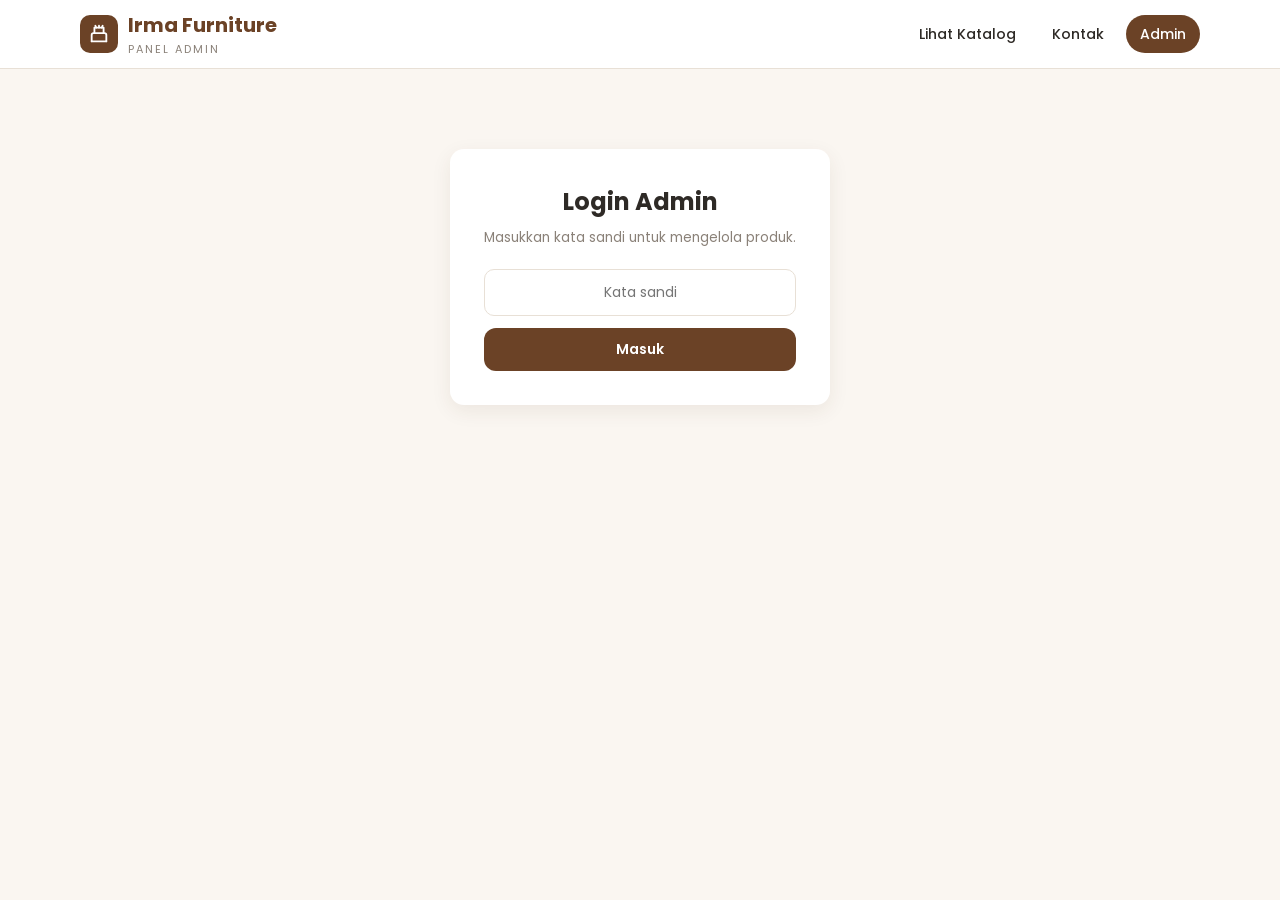
==== admin.html @ 3d23e640 "Katalog online Irma Furniture - toko furniture" ====
<!DOCTYPE html>
<html lang="id">
<head>
  <meta charset="UTF-8" />
  <meta name="viewport" content="width=device-width, initial-scale=1.0" />
  <title>Admin - Irma Furniture</title>
  <link rel="preconnect" href="https://fonts.googleapis.com" />
  <link rel="preconnect" href="https://fonts.gstatic.com" crossorigin />
  <link href="https://fonts.googleapis.com/css2?family=Poppins:wght@400;500;600;700&display=swap" rel="stylesheet" />
  <link rel="stylesheet" href="css/style.css" />
</head>
<body>

  <header class="topbar">
    <div class="wadah nav">
      <a href="index.html" class="brand">
        <span class="brand-icon">
          <svg width="22" height="22" viewBox="0 0 24 24" fill="none" stroke="#fff" stroke-width="2" stroke-linecap="round" stroke-linejoin="round">
            <path d="M4 20v-7a2 2 0 0 1 2-2h12a2 2 0 0 1 2 2v7" />
            <path d="M4 20h16" />
            <path d="M7 11V5h10v6" />
            <path d="M9 5l-1-2M12 5V3M15 5l1-2" />
          </svg>
        </span>
        <span class="brand-nama">Irma Furniture<small>Panel Admin</small></span>
      </a>
      <nav class="nav-links">
        <a href="index.html">Lihat Katalog</a>
        <a href="kontak.html">Kontak</a>
        <a href="admin.html" class="aktif">Admin</a>
      </nav>
    </div>
  </header>

  <main class="wadah isi-admin">

    <!-- Login -->
    <section class="login-kartu" id="kartuLogin">
      <h2>Login Admin</h2>
      <p>Masukkan kata sandi untuk mengelola produk.</p>
      <div class="pesan-salah" id="pesanSalah">Kata sandi salah. Silakan coba lagi.</div>
      <form id="formLogin">
        <input type="password" id="inputPassword" placeholder="Kata sandi" autocomplete="current-password" />
        <button type="submit" class="btn btn-utama">Masuk</button>
      </form>
    </section>

    <!-- Panel -->
    <section id="panelAdmin" style="display:none;">
      <div class="kepala-admin">
        <h1>Kelola Produk</h1>
        <div class="tombol-pakai">
          <button type="button" class="btn btn-utama" id="btnTambah">+ Tambah Produk</button>
          <button type="button" class="btn btn-garis" id="btnDownload">Download products.js</button>
          <button type="button" class="btn btn-garis btn-kecil" id="btnKeluar">Keluar</button>
        </div>
      </div>

      <div class="baris-alat">
        <input type="text" class="cari-admin" id="cariAdmin" placeholder="Cari produk..." />
        <span id="jumlahProduk" style="font-size:13px;color:var(--warna-abu);"></span>
      </div>

      <div class="tabel-admin">
        <table>
          <thead>
            <tr>
              <th>Foto</th>
              <th>Nama</th>
              <th>Kategori</th>
              <th>Harga</th>
              <th>Stok</th>
              <th>Aksi</th>
            </tr>
          </thead>
          <tbody id="tbodyProduk"></tbody>
        </table>
        <div class="kosong" id="adminKosong" style="display:none;">
          <h3>Belum ada produk</h3>
          <p>Klik "Tambah Produk" untuk mulai mengisi katalog.</p>
        </div>
      </div>

      <div class="baris-alat" style="margin-top:20px;">
        <p style="font-size:13px;color:var(--warna-abu);line-height:1.7;">
          <strong style="color:var(--warna-teks);">Cara publish perubahan:</strong> klik <b>Download products.js</b>, ganti file
          <code>data/products.js</code> di komputer Anda dengan hasil unduhan, lalu upload ulang seluruh folder ke hosting
          (mis. Netlify via drag &amp; drop). Pengunjung langsung melihat produk terbaru.
        </p>
      </div>
    </section>
  </main>

  <!-- Modal form produk -->
  <div class="lapisan" id="lapisanForm">
    <div class="modal">
      <h2 id="judulModal">Tambah Produk</h2>
      <form id="formProduk">
        <div class="medan">
          <label for="pNama">Nama Produk *</label>
          <input type="text" id="pNama" required placeholder="cth. Meja Makan Kayu Jati" />
        </div>
        <div class="kepala-form">
          <div class="medan">
            <label for="pKategori">Kategori *</label>
            <select id="pKategori" required></select>
          </div>
          <div class="medan">
            <label for="pHarga">Harga (Rp) *</label>
            <input type="number" id="pHarga" required min="0" placeholder="cth. 1500000" />
          </div>
          <div class="medan">
            <label for="pStok">Status Stok</label>
            <select id="pStok">
              <option value="Tersedia">Tersedia</option>
              <option value="Terbatas">Terbatas</option>
              <option value="Pesanan">Made by order</option>
            </select>
          </div>
        </div>
        <div class="medan">
          <label>Foto Produk (minimal 1, isi nama file di folder images/produk)</label>
          <div id="daftarFoto"></div>
          <button type="button" class="btn btn-garis btn-kecil" id="btnTambahFoto" style="margin-top:8px;">+ Tambah kolom foto</button>
        </div>
        <div class="medan">
          <label for="pDeskripsi">Deskripsi *</label>
          <textarea id="pDeskripsi" required placeholder="Jelaskan bahan, ukuran, keunggulan produk..."></textarea>
        </div>
        <div class="tombol-modal">
          <button type="button" class="btn btn-garis" id="btnBatal">Batal</button>
          <button type="submit" class="btn btn-utama">Simpan Produk</button>
        </div>
      </form>
    </div>
  </div>

  <script src="data/products.js"></script>
  <script src="js/ui.js"></script>
  <script src="js/admin.js"></script>
</body>
</html>
---- css/style.css ----
/* ==========================================================
   IRMA FURNITURE - style.css
   ========================================================== */
:root {
  --warna-utama: #6B4226;
  --warna-utama-gelap: #4E2E18;
  --warna-aksen: #E07B39;
  --warna-bg: #FAF6F1;
  --warna-kartu: #ffffff;
  --warna-teks: #2E2A26;
  --warna-abu: #8A8178;
  --warna-garis: #E8E0D6;
  --radius: 14px;
  --bayangan: 0 6px 20px rgba(75, 46, 24, 0.08);
}

* { margin: 0; padding: 0; box-sizing: border-box; }

html { scroll-behavior: smooth; }

body {
  font-family: 'Poppins', system-ui, -apple-system, sans-serif;
  background: var(--warna-bg);
  color: var(--warna-teks);
  line-height: 1.6;
}

img { max-width: 100%; display: block; }
a { text-decoration: none; color: inherit; }
ul { list-style: none; }

.wadah { max-width: 1160px; margin: 0 auto; padding: 0 20px; }

/* ---------- Header ---------- */
.topbar {
  position: sticky;
  top: 0;
  z-index: 50;
  background: rgba(255, 255, 255, 0.95);
  backdrop-filter: blur(8px);
  border-bottom: 1px solid var(--warna-garis);
}

.nav {
  display: flex;
  align-items: center;
  justify-content: space-between;
  height: 68px;
}

.brand { display: flex; align-items: center; gap: 10px; font-weight: 700; }

.brand-icon {
  width: 38px;
  height: 38px;
  border-radius: 10px;
  background: var(--warna-utama);
  display: flex;
  align-items: center;
  justify-content: center;
  flex-shrink: 0;
}

.brand-nama { font-size: 20px; color: var(--warna-utama); }
.brand-nama small { display: block; font-size: 11px; font-weight: 400; color: var(--warna-abu); letter-spacing: 2px; text-transform: uppercase; }

.nav-links { display: flex; align-items: center; gap: 8px; }
.nav-links a {
  padding: 8px 14px;
  border-radius: 999px;
  font-size: 14px;
  font-weight: 500;
  color: var(--warna-teks);
  transition: background 0.2s, color 0.2s;
}
.nav-links a:hover { background: #F1E9DE; color: var(--warna-utama); }
.nav-links a.aktif { background: var(--warna-utama); color: #fff; }

.tombol-wa {
  background: #25D366;
  color: #fff !important;
}
.tombol-wa:hover { background: #1fb959 !important; color: #fff !important; }

/* ---------- Hero ---------- */
.hero {
  background: linear-gradient(120deg, var(--warna-utama) 0%, #8a5a33 60%, var(--warna-aksen) 100%);
  color: #fff;
  padding: 64px 0 56px;
  text-align: center;
}

.hero h1 { font-size: clamp(26px, 4.5vw, 40px); font-weight: 700; line-height: 1.25; }
.hero p { margin-top: 10px; opacity: 0.92; font-size: 15px; max-width: 620px; margin-inline: auto; }

.cari-kotak {
  margin-top: 28px;
  display: flex;
  max-width: 520px;
  margin-inline: auto;
  background: #fff;
  border-radius: 999px;
  overflow: hidden;
  box-shadow: 0 10px 30px rgba(0, 0, 0, 0.15);
}

.cari-kotak input {
  flex: 1;
  border: none;
  outline: none;
  padding: 14px 22px;
  font-size: 15px;
  font-family: inherit;
  color: var(--warna-teks);
  background: transparent;
}

.cari-kotak button {
  border: none;
  background: var(--warna-utama-gelap);
  color: #fff;
  padding: 0 26px;
  font-family: inherit;
  font-weight: 600;
  font-size: 14px;
  cursor: pointer;
  transition: background 0.2s;
}
.cari-kotak button:hover { background: #3a200e; }

/* ---------- Filter / Kategori ---------- */
.bilah-filter { background: #fff; border-bottom: 1px solid var(--warna-garis); padding: 18px 0; }

.filter-baris { display: flex; flex-wrap: wrap; gap: 12px; align-items: center; justify-content: space-between; }

.pil-kategori { display: flex; flex-wrap: wrap; gap: 8px; }

.pil {
  padding: 8px 16px;
  border-radius: 999px;
  border: 1.5px solid var(--warna-garis);
  background: #fff;
  font-family: inherit;
  font-size: 13.5px;
  font-weight: 500;
  cursor: pointer;
  transition: all 0.2s;
  color: var(--warna-teks);
}
.pil:hover { border-color: var(--warna-aksen); color: var(--warna-aksen); }
.pil.aktif { background: var(--warna-utama); border-color: var(--warna-utama); color: #fff; }

.filter-harga { display: flex; align-items: center; gap: 8px; flex-wrap: wrap; }
.filter-harga label { font-size: 13px; color: var(--warna-abu); }
.filter-harga input {
  width: 110px;
  padding: 8px 10px;
  border: 1.5px solid var(--warna-garis);
  border-radius: 10px;
  font-family: inherit;
  font-size: 13px;
  outline: none;
}
.filter-harga input:focus { border-color: var(--warna-aksen); }

.urut {
  padding: 8px 12px;
  border: 1.5px solid var(--warna-garis);
  border-radius: 10px;
  font-family: inherit;
  font-size: 13px;
  background: #fff;
  outline: none;
  cursor: pointer;
}

/* ---------- Grid Produk ---------- */
.bagian-produk { padding: 40px 0 64px; }

.judul-bagian { font-size: 22px; font-weight: 700; margin-bottom: 6px; }
.keterangan-bagian { color: var(--warna-abu); font-size: 14px; margin-bottom: 24px; }

.grid {
  display: grid;
  grid-template-columns: repeat(auto-fill, minmax(250px, 1fr));
  gap: 22px;
}

.kartu {
  background: var(--warna-kartu);
  border-radius: var(--radius);
  overflow: hidden;
  box-shadow: var(--bayangan);
  transition: transform 0.25s, box-shadow 0.25s;
  display: flex;
  flex-direction: column;
}
.kartu:hover { transform: translateY(-5px); box-shadow: 0 14px 34px rgba(75, 46, 24, 0.15); }

.kartu-foto { position: relative; aspect-ratio: 4 / 3; overflow: hidden; background: #F1E9DE; }
.kartu-foto img { width: 100%; height: 100%; object-fit: cover; transition: transform 0.3s; }
.kartu:hover .kartu-foto img { transform: scale(1.05); }

.lencana-kategori {
  position: absolute;
  top: 12px;
  left: 12px;
  background: rgba(43, 26, 12, 0.78);
  color: #fff;
  font-size: 11.5px;
  font-weight: 600;
  padding: 4px 10px;
  border-radius: 999px;
  letter-spacing: 0.3px;
}

.kartu-badan { padding: 16px 18px 18px; display: flex; flex-direction: column; gap: 6px; flex: 1; }
.kartu-badan h3 { font-size: 16px; font-weight: 600; line-height: 1.35; }
.kartu-harga { color: var(--warna-aksen); font-weight: 700; font-size: 17px; }
.kartu-stok { font-size: 12.5px; color: var(--warna-abu); }
.kartu-stok.ok { color: #2e8b57; font-weight: 600; }
.kartu-stok.hati-hati { color: #c98a1b; font-weight: 600; }
.kartu-tombol { margin-top: auto; padding-top: 10px; }

.btn {
  display: inline-flex;
  align-items: center;
  justify-content: center;
  gap: 8px;
  padding: 11px 20px;
  border-radius: 12px;
  border: none;
  font-family: inherit;
  font-size: 14px;
  font-weight: 600;
  cursor: pointer;
  transition: all 0.2s;
}
.btn-utama { background: var(--warna-utama); color: #fff; width: 100%; }
.btn-utama:hover { background: var(--warna-utama-gelap); }
.btn-wa { background: #25D366; color: #fff; }
.btn-wa:hover { background: #1fb959; }
.btn-garis { background: transparent; border: 1.5px solid var(--warna-garis); color: var(--warna-teks); }
.btn-garis:hover { border-color: var(--warna-utama); color: var(--warna-utama); }
.btn-kecil { padding: 7px 14px; font-size: 13px; border-radius: 10px; }
.btn-merah { background: #d9534f; color: #fff; }
.btn-merah:hover { background: #c9302c; }

.kosong { text-align: center; padding: 60px 20px; color: var(--warna-abu); }
.kosong h3 { font-size: 18px; margin-bottom: 6px; color: var(--warna-teks); }

/* ---------- Halaman Detail ---------- */
.isi-detail { padding: 36px 0 64px; }
.penunjuk { margin-bottom: 18px; font-size: 14px; }
.penunjuk a { color: var(--warna-utama); font-weight: 500; }

.susunan-detail { display: grid; grid-template-columns: 1.1fr 1fr; gap: 40px; align-items: start; }

.galeri-utama {
  border-radius: var(--radius);
  overflow: hidden;
  aspect-ratio: 4 / 3;
  background: #F1E9DE;
  box-shadow: var(--bayangan);
}
.galeri-utama img { width: 100%; height: 100%; object-fit: cover; }

.galeri-mini { display: flex; gap: 10px; margin-top: 12px; }
.galeri-mini img {
  width: 76px;
  height: 60px;
  object-fit: cover;
  border-radius: 10px;
  cursor: pointer;
  border: 2.5px solid transparent;
  opacity: 0.75;
  transition: all 0.2s;
}
.galeri-mini img.aktif, .galeri-mini img:hover { border-color: var(--warna-aksen); opacity: 1; }

.info-detail .lencana-kategori { position: static; display: inline-block; background: var(--warna-utama); margin-bottom: 12px; }
.info-detail h1 { font-size: clamp(22px, 3vw, 30px); line-height: 1.3; margin-bottom: 10px; }
.harga-besar { font-size: 26px; font-weight: 700; color: var(--warna-aksen); margin-bottom: 6px; }
.stok-info { display: inline-block; font-size: 13px; font-weight: 600; padding: 4px 12px; border-radius: 999px; margin-bottom: 18px; }
.stok-info.ok { background: #e3f4ea; color: #2e8b57; }
.stok-info.hati-hati { background: #fdf0dd; color: #b9730f; }
.stok-info.pesan { background: #eee9f5; color: #6d4fa3; }

.garis-pisah { border: none; border-top: 1px solid var(--warna-garis); margin: 20px 0; }

.deskripsi h3 { font-size: 16px; margin-bottom: 8px; }
.deskripsi p { color: #5a534b; font-size: 15px; }

.pesan-baris { display: flex; flex-wrap: wrap; gap: 14px; align-items: center; margin-top: 24px; }
.pilih-jumlah { display: flex; align-items: center; border: 1.5px solid var(--warna-garis); border-radius: 12px; overflow: hidden; }
.pilih-jumlah button { width: 40px; height: 44px; border: none; background: #fff; font-size: 18px; cursor: pointer; color: var(--warna-utama); }
.pilih-jumlah input { width: 52px; text-align: center; border: none; font-family: inherit; font-size: 15px; font-weight: 600; outline: none; height: 44px; }
.pesan-baris .btn-wa { flex: 1; min-width: 200px; padding: 13px; }

.catatan { margin-top: 14px; font-size: 13px; color: var(--warna-abu); }

/* ---------- Halaman Kontak ---------- */
.isi-kontak { padding: 48px 0 64px; }
.kolom-kontak { display: grid; grid-template-columns: 1fr 1fr; gap: 34px; }

.kartu-info { background: #fff; border-radius: var(--radius); padding: 26px; box-shadow: var(--bayangan); }
.kartu-info h2 { font-size: 19px; margin-bottom: 18px; }
.baris-info { display: flex; gap: 14px; margin-bottom: 16px; align-items: flex-start; }
.ikon-info {
  width: 42px;
  height: 42px;
  flex-shrink: 0;
  border-radius: 12px;
  background: #F1E9DE;
  display: flex;
  align-items: center;
  justify-content: center;
  color: var(--warna-utama);
}
.baris-info b { display: block; font-size: 14.5px; }
.baris-info span { font-size: 13.5px; color: var(--warna-abu); }

.form-kartu { background: #fff; border-radius: var(--radius); padding: 26px; box-shadow: var(--bayangan); }
.form-kartu h2 { font-size: 19px; margin-bottom: 18px; }
.medan { margin-bottom: 16px; }
.medan label { display: block; font-size: 13.5px; font-weight: 600; margin-bottom: 6px; }
.medan input, .medan select, .medan textarea {
  width: 100%;
  padding: 11px 14px;
  border: 1.5px solid var(--warna-garis);
  border-radius: 10px;
  font-family: inherit;
  font-size: 14px;
  outline: none;
  transition: border-color 0.2s;
}
.medan input:focus, .medan select:focus, .medan textarea:focus { border-color: var(--warna-aksen); }
.medan textarea { resize: vertical; min-height: 90px; }
.form-kartu .btn-wa { width: 100%; padding: 13px; }

/* ---------- Halaman Admin ---------- */
.isi-admin { padding: 40px 0 64px; min-height: 60vh; }

.login-kartu {
  max-width: 380px;
  margin: 40px auto;
  background: #fff;
  border-radius: var(--radius);
  box-shadow: var(--bayangan);
  padding: 34px;
  text-align: center;
}
.login-kartu h2 { margin-bottom: 6px; }
.login-kartu p { font-size: 13.5px; color: var(--warna-abu); margin-bottom: 20px; }
.login-kartu input {
  width: 100%;
  padding: 12px 14px;
  border: 1.5px solid var(--warna-garis);
  border-radius: 10px;
  font-family: inherit;
  font-size: 14px;
  outline: none;
  margin-bottom: 12px;
  text-align: center;
}
.login-kartu input:focus { border-color: var(--warna-aksen); }

.pesan-salah { background: #fdecea; color: #c9302c; font-size: 13px; padding: 10px; border-radius: 8px; margin-bottom: 12px; display: none; }

.kepala-admin { display: flex; flex-wrap: wrap; gap: 12px; align-items: center; justify-content: space-between; margin-bottom: 24px; }
.kepala-admin h1 { font-size: 24px; }
.tombol-pakai { display: flex; gap: 10px; flex-wrap: wrap; }

.baris-alat { display: flex; flex-wrap: wrap; gap: 14px; align-items: center; justify-content: space-between; margin-bottom: 20px; padding: 16px 20px; background: #fff; border-radius: var(--radius); box-shadow: var(--bayangan); }
.baris-alat .cari-admin { flex: 1; min-width: 200px; padding: 10px 14px; border: 1.5px solid var(--warna-garis); border-radius: 10px; font-family: inherit; outline: none; }
.baris-alat .cari-admin:focus { border-color: var(--warna-aksen); }

.tabel-admin { background: #fff; border-radius: var(--radius); box-shadow: var(--bayangan); overflow-x: auto; }
.tabel-admin table { width: 100%; border-collapse: collapse; min-width: 640px; }
.tabel-admin th, .tabel-admin td { text-align: left; padding: 13px 16px; font-size: 13.5px; border-bottom: 1px solid var(--warna-garis); }
.tabel-admin th { background: #FBF7F2; color: var(--warna-abu); font-size: 12px; text-transform: uppercase; letter-spacing: 0.5px; }
.tabel-admin tr:last-child td { border-bottom: none; }
.tabel-admin .foto-tabel { width: 52px; height: 40px; object-fit: cover; border-radius: 8px; }
.tabel-admin .aksi { display: flex; gap: 8px; }

/* ---------- Modal form produk ---------- */
.lapisan {
  position: fixed;
  inset: 0;
  background: rgba(30, 18, 8, 0.55);
  display: none;
  align-items: center;
  justify-content: center;
  padding: 20px;
  z-index: 100;
}
.lapisan.tampil { display: flex; }

.modal {
  background: #fff;
  border-radius: var(--radius);
  width: 100%;
  max-width: 640px;
  max-height: 90vh;
  overflow-y: auto;
  padding: 28px;
  box-shadow: 0 24px 60px rgba(0, 0, 0, 0.3);
}
.modal h2 { font-size: 19px; margin-bottom: 18px; }
.kepala-form { display: flex; gap: 16px; }
.kepala-form .medan { flex: 1; }
.foto-medan { display: flex; gap: 10px; align-items: center; }
.foto-medan input { flex: 1; }
.tombol-modal { display: flex; gap: 10px; justify-content: flex-end; margin-top: 20px; }

/* ---------- Footer ---------- */
.footer { background: #2b1a0d; color: #d8c9b8; padding: 36px 0 26px; margin-top: 40px; }
.footer-grid { display: grid; grid-template-columns: 2fr 1fr 1fr; gap: 30px; }
.footer h4 { color: #fff; font-size: 15px; margin-bottom: 12px; }
.footer p { font-size: 13.5px; line-height: 1.7; }
.footer a { font-size: 13.5px; color: #d8c9b8; }
.footer a:hover { color: #fff; }
.footer-bawah { margin-top: 26px; padding-top: 18px; border-top: 1px solid rgba(255, 255, 255, 0.12); font-size: 12.5px; text-align: center; color: #a3907c; }

/* ---------- Notifikasi ---------- */
.notif {
  position: fixed;
  bottom: 24px;
  left: 50%;
  transform: translateX(-50%) translateY(120px);
  background: #2b1a0d;
  color: #fff;
  padding: 13px 22px;
  border-radius: 999px;
  font-size: 14px;
  box-shadow: 0 12px 30px rgba(0, 0, 0, 0.3);
  transition: transform 0.35s;
  z-index: 200;
}
.notif.tampil { transform: translateX(-50%) translateY(0); }

/* ---------- Responsif ---------- */
@media (max-width: 860px) {
  .susunan-detail, .kolom-kontak, .footer-grid { grid-template-columns: 1fr; }
  .kepala-form { flex-direction: column; gap: 0; }
  .nav-links a { padding: 7px 10px; font-size: 13px; }
  .filter-baris { flex-direction: column; align-items: stretch; }
  .pil-kategori { justify-content: center; }
}
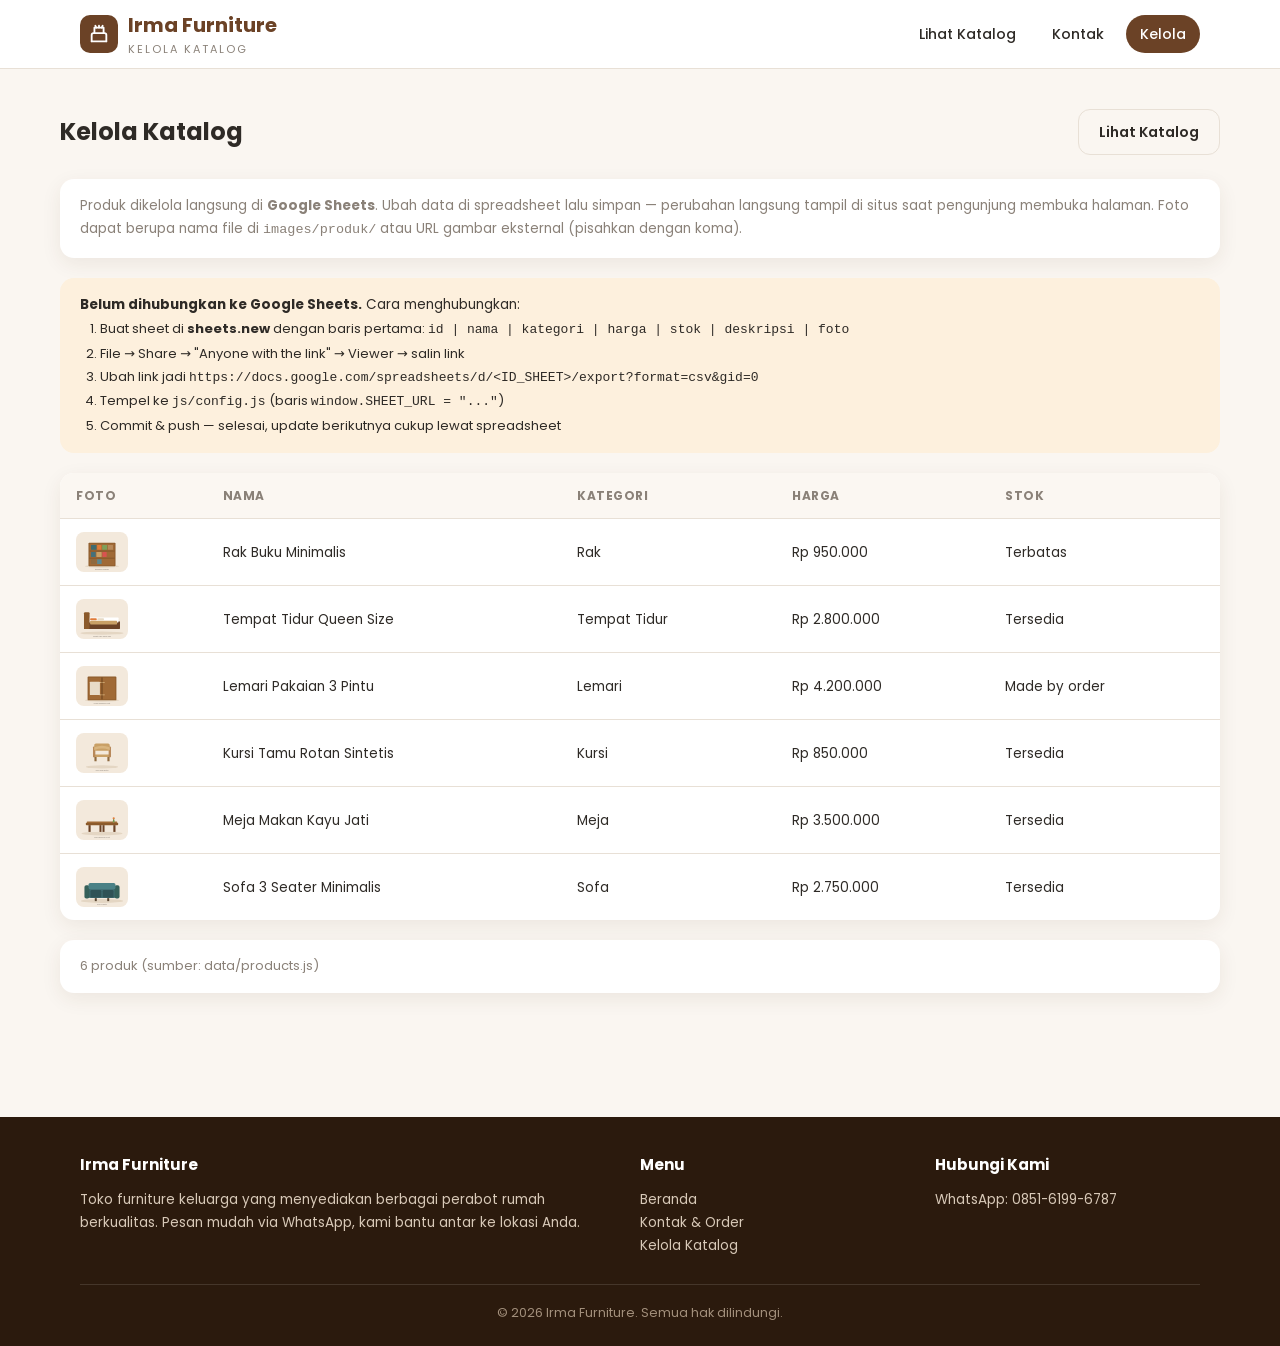
==== commit 51d1e4f6: "Update produk realtime via Google Sheets + dashboard admin" ====
--- a/admin.html
+++ b/admin.html
@@ -3,7 +3,7 @@
 <head>
   <meta charset="UTF-8" />
   <meta name="viewport" content="width=device-width, initial-scale=1.0" />
-  <title>Admin - Irma Furniture</title>
+  <title>Kelola Katalog - Irma Furniture</title>
   <link rel="preconnect" href="https://fonts.googleapis.com" />
   <link rel="preconnect" href="https://fonts.gstatic.com" crossorigin />
   <link href="https://fonts.googleapis.com/css2?family=Poppins:wght@400;500;600;700&display=swap" rel="stylesheet" />
@@ -22,121 +22,96 @@
             <path d="M9 5l-1-2M12 5V3M15 5l1-2" />
           </svg>
         </span>
-        <span class="brand-nama">Irma Furniture<small>Panel Admin</small></span>
+        <span class="brand-nama">Irma Furniture<small>Kelola Katalog</small></span>
       </a>
       <nav class="nav-links">
         <a href="index.html">Lihat Katalog</a>
         <a href="kontak.html">Kontak</a>
-        <a href="admin.html" class="aktif">Admin</a>
+        <a href="admin.html" class="aktif">Kelola</a>
       </nav>
     </div>
   </header>
 
   <main class="wadah isi-admin">
+    <div class="kepala-admin">
+      <h1>Kelola Katalog</h1>
+      <div class="tombol-pakai">
+        <a id="linkSheet" class="btn btn-utama" href="#" target="_blank" rel="noopener">Buka Google Sheets</a>
+        <a href="index.html" class="btn btn-garis">Lihat Katalog</a>
+      </div>
+    </div>
 
-    <!-- Login -->
-    <section class="login-kartu" id="kartuLogin">
-      <h2>Login Admin</h2>
-      <p>Masukkan kata sandi untuk mengelola produk.</p>
-      <div class="pesan-salah" id="pesanSalah">Kata sandi salah. Silakan coba lagi.</div>
-      <form id="formLogin">
-        <input type="password" id="inputPassword" placeholder="Kata sandi" autocomplete="current-password" />
-        <button type="submit" class="btn btn-utama">Masuk</button>
-      </form>
-    </section>
+    <div class="baris-alat">
+      <p style="font-size:13.5px;color:var(--warna-abu);line-height:1.7;">
+        Produk dikelola langsung di <b>Google Sheets</b>. Ubah data di spreadsheet lalu simpan &mdash;
+        perubahan langsung tampil di situs saat pengunjung membuka halaman. Foto dapat berupa
+        nama file di <code>images/produk/</code> atau URL gambar eksternal (pisahkan dengan koma).
+      </p>
+    </div>
 
-    <!-- Panel -->
-    <section id="panelAdmin" style="display:none;">
-      <div class="kepala-admin">
-        <h1>Kelola Produk</h1>
-        <div class="tombol-pakai">
-          <button type="button" class="btn btn-utama" id="btnTambah">+ Tambah Produk</button>
-          <button type="button" class="btn btn-garis" id="btnDownload">Download products.js</button>
-          <button type="button" class="btn btn-garis btn-kecil" id="btnKeluar">Keluar</button>
+    <div class="baris-alat" id="belumDiatur" style="display:none;background:#fdf0dd;box-shadow:none;">
+      <p style="font-size:13.5px;line-height:1.7;">
+        <b>Belum dihubungkan ke Google Sheets.</b> Cara menghubungkan:
+      </p>
+      <ol style="font-size:13px;line-height:1.8;padding-left:20px;color:var(--warna-teks);">
+        <li>Buat sheet di <b>sheets.new</b> dengan baris pertama: <code>id | nama | kategori | harga | stok | deskripsi | foto</code></li>
+        <li>File &rarr; Share &rarr; "Anyone with the link" &rarr; Viewer &rarr; salin link</li>
+        <li>Ubah link jadi <code>https://docs.google.com/spreadsheets/d/&lt;ID_SHEET&gt;/export?format=csv&amp;gid=0</code></li>
+        <li>Tempel ke <code>js/config.js</code> (baris <code>window.SHEET_URL = "..."</code>)</li>
+        <li>Commit &amp; push &mdash; selesai, update berikutnya cukup lewat spreadsheet</li>
+      </ol>
+    </div>
+
+    <div class="tabel-admin">
+      <table>
+        <thead>
+          <tr>
+            <th>Foto</th>
+            <th>Nama</th>
+            <th>Kategori</th>
+            <th>Harga</th>
+            <th>Stok</th>
+          </tr>
+        </thead>
+        <tbody id="tbodyProduk"></tbody>
+      </table>
+      <div class="kosong" id="adminKosong" style="display:none;">
+        <h3>Belum ada produk</h3>
+        <p>Isi data di Google Sheets untuk menampilkan produk.</p>
+      </div>
+    </div>
+
+    <div class="baris-alat" style="margin-top:20px;">
+      <span id="jumlahProduk" style="font-size:13px;color:var(--warna-abu);"></span>
+    </div>
+  </main>
+
+  <footer class="footer">
+    <div class="wadah">
+      <div class="footer-grid">
+        <div>
+          <h4>Irma Furniture</h4>
+          <p>Toko furniture keluarga yang menyediakan berbagai perabot rumah berkualitas. Pesan mudah via WhatsApp, kami bantu antar ke lokasi Anda.</p>
+        </div>
+        <div>
+          <h4>Menu</h4>
+          <p><a href="index.html">Beranda</a></p>
+          <p><a href="kontak.html">Kontak &amp; Order</a></p>
+          <p><a href="admin.html">Kelola Katalog</a></p>
+        </div>
+        <div>
+          <h4>Hubungi Kami</h4>
+          <p><a href="https://wa.me/6285161996787" target="_blank" rel="noopener">WhatsApp: 0851-6199-6787</a></p>
         </div>
       </div>
+      <div class="footer-bawah">&copy; <span id="tahun"></span> Irma Furniture. Semua hak dilindungi.</div>
+    </div>
+  </footer>
 
-      <div class="baris-alat">
-        <input type="text" class="cari-admin" id="cariAdmin" placeholder="Cari produk..." />
-        <span id="jumlahProduk" style="font-size:13px;color:var(--warna-abu);"></span>
-      </div>
-
-      <div class="tabel-admin">
-        <table>
-          <thead>
-            <tr>
-              <th>Foto</th>
-              <th>Nama</th>
-              <th>Kategori</th>
-              <th>Harga</th>
-              <th>Stok</th>
-              <th>Aksi</th>
-            </tr>
-          </thead>
-          <tbody id="tbodyProduk"></tbody>
-        </table>
-        <div class="kosong" id="adminKosong" style="display:none;">
-          <h3>Belum ada produk</h3>
-          <p>Klik "Tambah Produk" untuk mulai mengisi katalog.</p>
-        </div>
-      </div>
-
-      <div class="baris-alat" style="margin-top:20px;">
-        <p style="font-size:13px;color:var(--warna-abu);line-height:1.7;">
-          <strong style="color:var(--warna-teks);">Cara publish perubahan:</strong> klik <b>Download products.js</b>, ganti file
-          <code>data/products.js</code> di komputer Anda dengan hasil unduhan, lalu upload ulang seluruh folder ke hosting
-          (mis. Netlify via drag &amp; drop). Pengunjung langsung melihat produk terbaru.
-        </p>
-      </div>
-    </section>
-  </main>
-
-  <!-- Modal form produk -->
-  <div class="lapisan" id="lapisanForm">
-    <div class="modal">
-      <h2 id="judulModal">Tambah Produk</h2>
-      <form id="formProduk">
-        <div class="medan">
-          <label for="pNama">Nama Produk *</label>
-          <input type="text" id="pNama" required placeholder="cth. Meja Makan Kayu Jati" />
-        </div>
-        <div class="kepala-form">
-          <div class="medan">
-            <label for="pKategori">Kategori *</label>
-            <select id="pKategori" required></select>
-          </div>
-          <div class="medan">
-            <label for="pHarga">Harga (Rp) *</label>
-            <input type="number" id="pHarga" required min="0" placeholder="cth. 1500000" />
-          </div>
-          <div class="medan">
-            <label for="pStok">Status Stok</label>
-            <select id="pStok">
-              <option value="Tersedia">Tersedia</option>
-              <option value="Terbatas">Terbatas</option>
-              <option value="Pesanan">Made by order</option>
-            </select>
-          </div>
-        </div>
-        <div class="medan">
-          <label>Foto Produk (minimal 1, isi nama file di folder images/produk)</label>
-          <div id="daftarFoto"></div>
-          <button type="button" class="btn btn-garis btn-kecil" id="btnTambahFoto" style="margin-top:8px;">+ Tambah kolom foto</button>
-        </div>
-        <div class="medan">
-          <label for="pDeskripsi">Deskripsi *</label>
-          <textarea id="pDeskripsi" required placeholder="Jelaskan bahan, ukuran, keunggulan produk..."></textarea>
-        </div>
-        <div class="tombol-modal">
-          <button type="button" class="btn btn-garis" id="btnBatal">Batal</button>
-          <button type="submit" class="btn btn-utama">Simpan Produk</button>
-        </div>
-      </form>
-    </div>
-  </div>
-
+  <script src="js/config.js"></script>
   <script src="data/products.js"></script>
   <script src="js/ui.js"></script>
+  <script src="js/sheet.js"></script>
   <script src="js/admin.js"></script>
 </body>
 </html>
